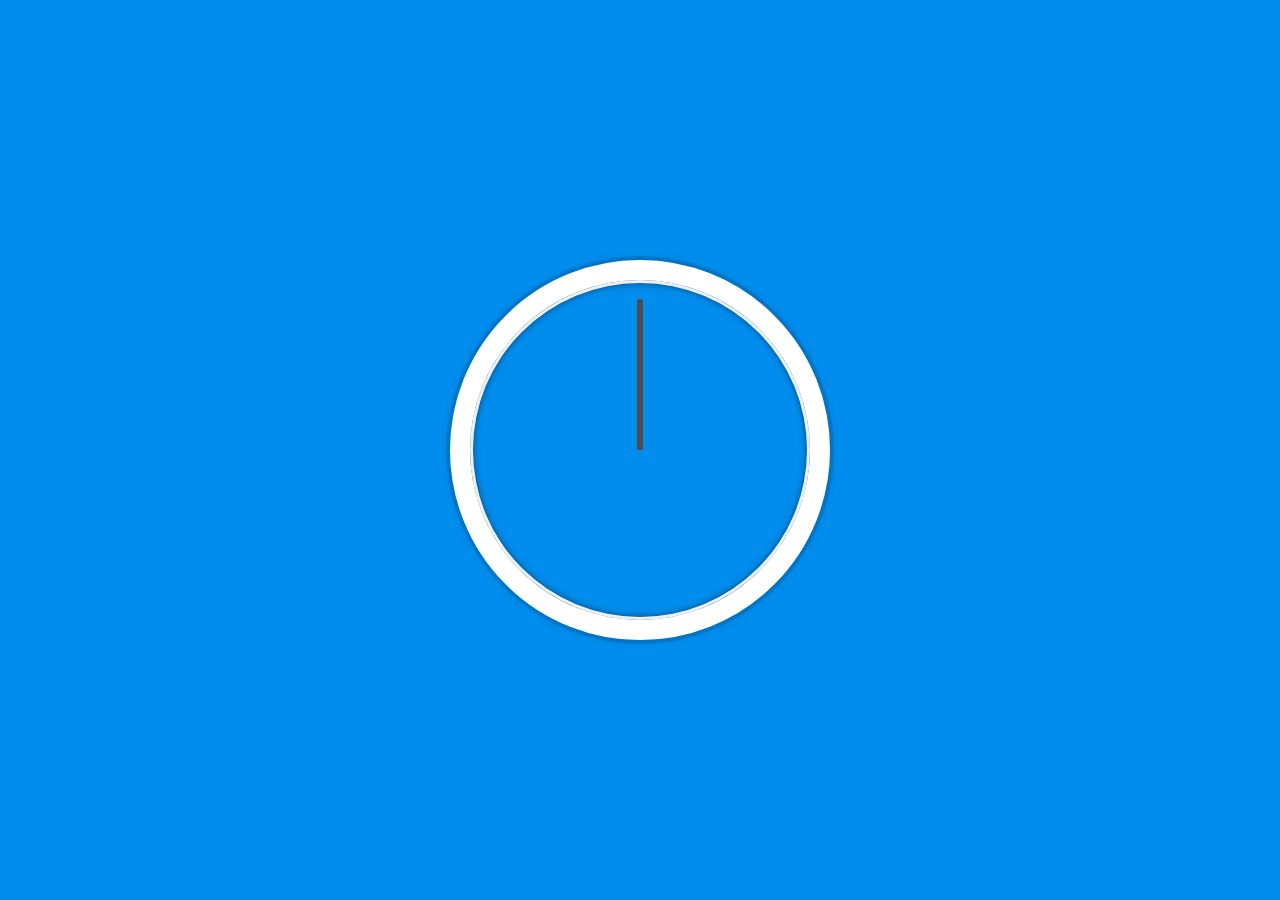
==== 02 - JS and CSS Clock/index.html @ 6e7eb4b5 "completed Project2: JS + CSS Clock" ====
<!DOCTYPE html>
<html lang="en">
<head>
  <meta charset="UTF-8">
  <title>JS + CSS Clock</title>
</head>
<body>


    <div class="clock">
      <div class="clock-face">
        <div class="hand hour-hand"></div>
        <div class="hand min-hand"></div>
        <div class="hand second-hand"></div>
      </div>
    </div>


  <style>
    html {
      background: #018DED url(http://unsplash.it/1500/1000?image=881&blur=50);
      background-size: cover;
      font-family: 'helvetica neue';
      text-align: center;
      font-size: 10px;
    }

    body {
      margin: 0;
      font-size: 2rem;
      display: flex;
      flex: 1;
      min-height: 100vh;
      align-items: center;
    }

    .clock {
      width: 30rem;
      height: 30rem;
      border: 20px solid white;
      border-radius: 50%;
      margin: 50px auto;
      position: relative;
      padding: 2rem;
      box-shadow:
        0 0 0 4px rgba(0,0,0,0.1),
        inset 0 0 0 3px #EFEFEF,
        inset 0 0 10px black,
        0 0 10px rgba(0,0,0,0.2);
    }

    .clock-face {
      position: relative;
      width: 100%;
      height: 100%;
      transform: translateY(-3px); /* account for the height of the clock hands */
    }

    .hand {
      width: 50%;
      height: 6px;
      background: black;
      position: absolute;
      top: 50%;
      transform-origin: 100%;   /* change the point from where the rotation is rotating from (50% is default) */
                                /* we want starting from the right most edge of hand instead of its center */
      transform: rotate(90deg); 
      transition: 0.05s;
      transition-timing-function: cubic-bezier(0.45, 2.61, 1, 1); /* adj in chrom dev tools so second hand has a bounce effect */
    }

    .second-hand {
      background: #4C4C4C;
    }

    .min-hand {
      background: #4C4C4C;
      height: 4px;;
    }

    .hour-ahnd {
      height: 8px;
    }


  </style>

<script type="text/javascript" src="main.js"></script>
</body>
</html>
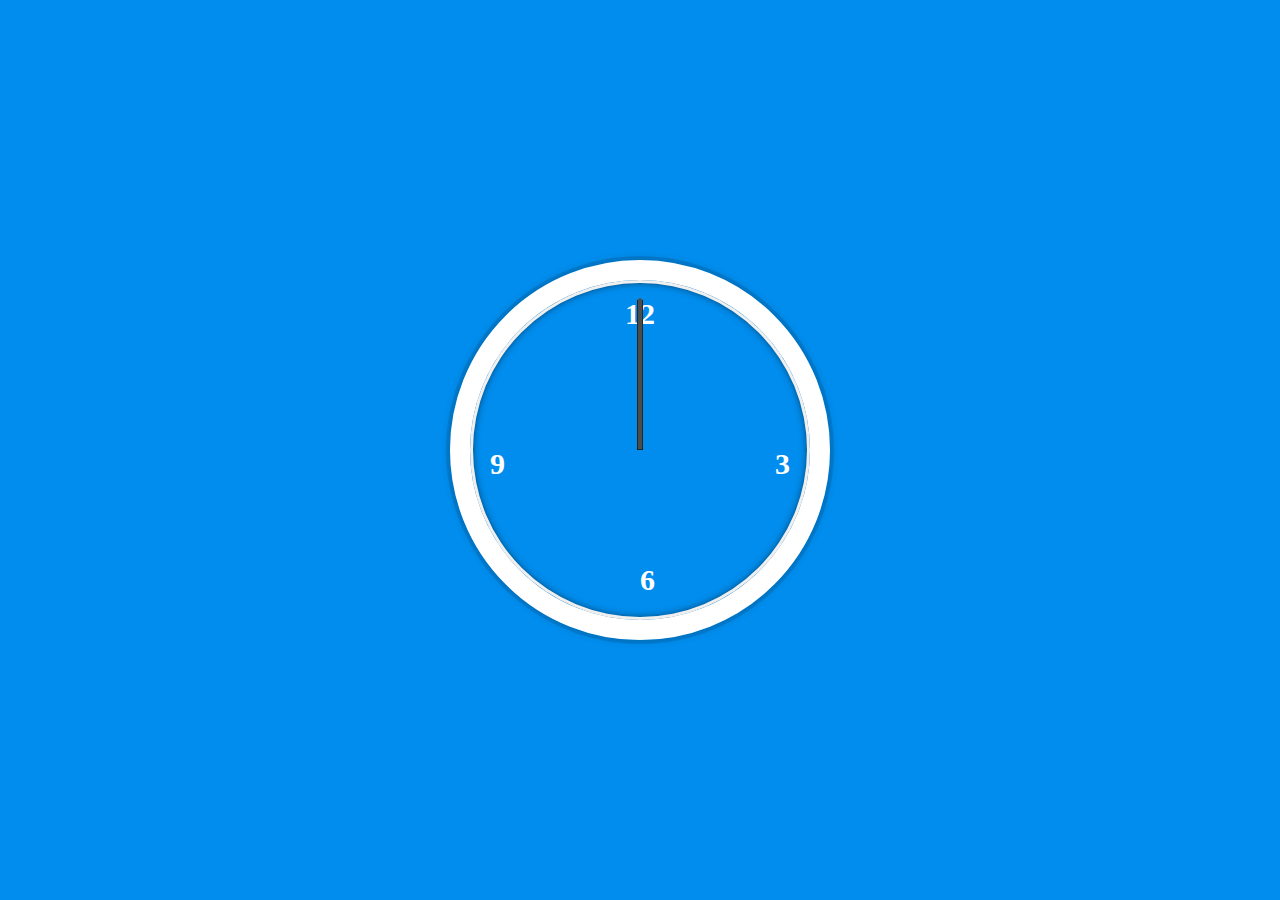
==== commit aa116e8f: "completed Project 3: CSS Variables" ====
--- a/02 - JS and CSS Clock/index.html
+++ b/02 - JS and CSS Clock/index.html
@@ -5,10 +5,14 @@
   <title>JS + CSS Clock</title>
 </head>
 <body>
-
-
+<a href=""></a>
+    
     <div class="clock">
       <div class="clock-face">
+        <div class="time twelve">12</div>
+        <div class="time six">6</div>
+        <div class="time three">3</div>
+        <div class="time nine">9</div>
         <div class="hand hour-hand"></div>
         <div class="hand min-hand"></div>
         <div class="hand second-hand"></div>
@@ -71,17 +75,41 @@
 
     .second-hand {
       background: #4C4C4C;
+      height: 3px;
     }
 
     .min-hand {
       background: #4C4C4C;
-      height: 4px;;
+      height: 5px;;
     }
 
     .hour-ahnd {
       height: 8px;
     }
 
+    .time {
+      color: white;
+      font-weight: bold;
+      font-size: 30px;
+    }
+
+    .six {
+      position: absolute;
+      bottom: 0;
+      left: 50%;
+    }
+
+    .three {
+      position: absolute;
+      top: 50%;
+      right: 0;
+    }
+
+    .nine {
+      position: absolute;
+      top: 50%;
+      left: 0;
+    }
 
   </style>
 
